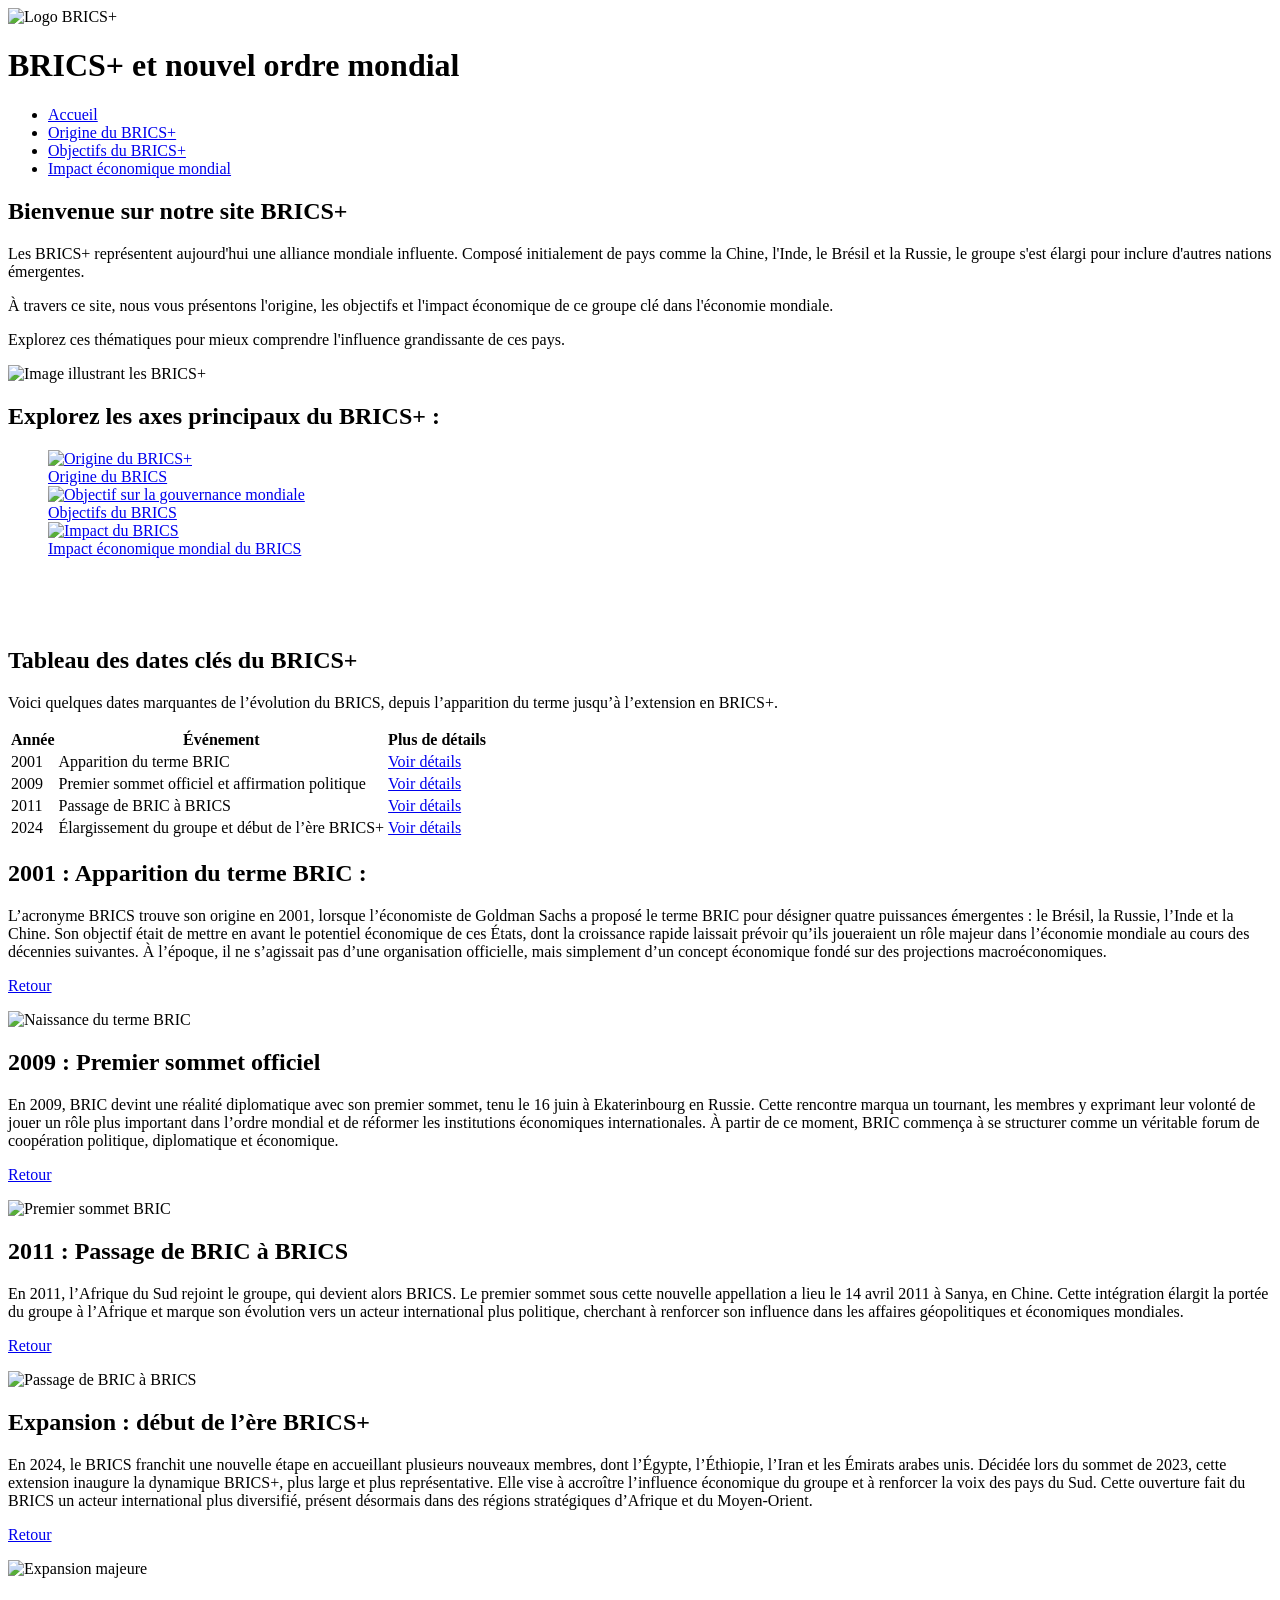
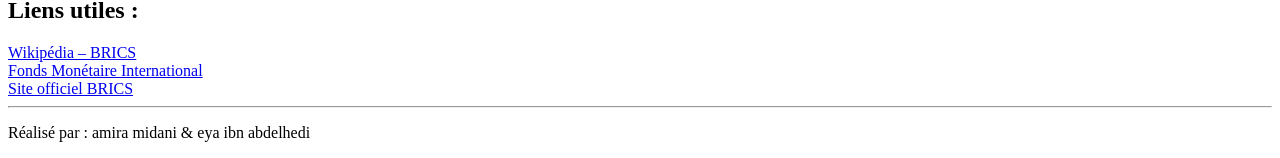
==== index.html @ a948c626 "Ajout du site BRICS+" ====
<!DOCTYPE html>
<html lang="fr">
<head>
    <meta charset="UTF-8">
    <meta name="viewport" content="width=device-width, initial-scale=1.0">
    <title>BRICS+ et Nouvel Ordre Mondial</title>
    <link rel="stylesheet" href="css/main.css"> 
</head>
<body>
    <header>
        <div class="header-content">
            <div class="logo">
                <img src="images/logo.png" alt="Logo BRICS+">
            </div>
            <h1>BRICS+ et nouvel ordre mondial</h1>
        </div>
    </header>
    <div class="conteneur">
        <nav>
            <ul>
                <li><a href="index.html" class="active">Accueil</a></li>
                <li><a href="origine.html">Origine du BRICS+</a></li>
                <li><a href="objectif.html">Objectifs du BRICS+</a></li>
                <li><a href="impact.html">Impact économique mondial</a></li>
            </ul>
        </nav>
        <section class="bienvenu">
            <div class="bienvenutxt">
                <h1>Bienvenue sur notre site BRICS+</h1>
                <p>
                    Les BRICS+ représentent aujourd'hui une alliance mondiale influente.
                    Composé initialement de pays comme la Chine, l'Inde, le Brésil et la Russie, 
                    le groupe s'est élargi pour inclure d'autres nations émergentes.
                </p>
                <p>
                    À travers ce site, nous vous présentons l'origine, les objectifs et 
                    l'impact économique de ce groupe clé dans l'économie mondiale.
                </p>
                <p>
                    Explorez ces thématiques pour mieux comprendre l'influence grandissante de ces pays.
                </p>
            </div>
            <div class="bienvenuimg">
                <img src="images/bienvenu.jpg" alt="Image illustrant les BRICS+">
            </div>
        </section>
     <nav>
      <h2>Explorez les axes principaux du BRICS+ :</h2>
      <ul>
        <div class="axes">
          <a href="origine.html">
            <img src="images/origine.jpg" alt="Origine du BRICS+" />
            <div class="image-title">Origine du BRICS</div>
          </a>
          <a href="objectif.html">
            <img src="images/objectif.jpg" alt="Objectif sur la gouvernance mondiale" />
            <div class="image-title">Objectifs du BRICS</div>
          </a>
          <a href="impact.html">
            <img src="images/impact.jpg" alt="Impact du BRICS" />
            <div class="image-title">Impact économique mondial du BRICS</div>
          </a>
        </div>
      </ul>
    </nav>
    <br><br><br>

<section class="timeline">
    <h2>Tableau des dates clés du BRICS+</h2>

    <p class="timeline-intro">
        Voici quelques dates marquantes de l’évolution du BRICS, 
        depuis l’apparition du terme jusqu’à l’extension en BRICS+.
    </p>

    <table id="Tableau">
        <thead>
            <tr>
                <th>Année</th>
                <th>Événement</th>
                <th>Plus de détails</th>
            </tr>
        </thead>
        <tbody>
            <tr>
                <td class="year-cell">2001</td>
                <td>Apparition du terme BRIC</td>
                <td><a class="plus" href="#periode-2001">Voir détails</a></td>
            </tr>
            <tr>
                <td class="year-cell">2009</td>
                <td>Premier sommet officiel et affirmation politique</td>
                <td><a class="plus" href="#periode-2009">Voir détails</a></td>
            </tr>
            <tr>
                <td class="year-cell">2011</td>
                <td>Passage de BRIC à BRICS</td>
                <td><a class="plus" href="#periode-2011">Voir détails</a></td>
            </tr>
            <tr>
                <td class="year-cell">2024</td>
                <td>Élargissement du groupe et début de l’ère BRICS+</td>
                <td><a class="plus" href="#periode-2024">Voir détails</a></td>
            </tr>
        </tbody>
    </table>
</section>

             <section>
                <article id="periode-2001" class="un">
                    <div class="untxt">
                        <h2>2001 : Apparition du terme BRIC :</h2>
                        <p>
                            L’acronyme BRICS trouve son origine en 2001, lorsque l’économiste de Goldman Sachs a proposé le terme BRIC pour désigner quatre puissances émergentes : le Brésil, la Russie, l’Inde et la Chine. Son objectif était de mettre en avant le potentiel économique de ces États, dont la croissance rapide laissait prévoir qu’ils joueraient un rôle majeur dans l’économie mondiale au cours des décennies suivantes. À l’époque, il ne s’agissait pas d’une organisation officielle, mais simplement d’un concept économique fondé sur des projections macroéconomiques.
                       </p>
                       <p><a href="#Tableau">Retour</a></p>
                    </div>
                    <div class="unimg">
                    <img src="images/2001.jpg" alt="Naissance du terme BRIC" />
                    </div>
               </article>


            <article id="periode-2009" class="deux">
                <div class="deuxtxt">
                    <h2>2009 : Premier sommet officiel</h2>
                    <p>
                       En 2009, BRIC devint une réalité diplomatique avec son premier sommet, tenu le 16 juin à Ekaterinbourg en Russie. Cette rencontre marqua un tournant, les membres y exprimant leur volonté de jouer un rôle plus important dans l’ordre mondial et de réformer les institutions économiques internationales. À partir de ce moment, BRIC commença à se structurer comme un véritable forum de coopération politique, diplomatique et économique.                    
                    </p>
                    <p><a href="#Tableau">Retour</a></p>
                </div>
                <div class="deuximg">
                    <img src="images/2009.png" alt="Premier sommet BRIC">
                </div>
            </article>

            <article id="periode-2011" class="un">
                <div class="untxt">
                    <h2>2011 : Passage de BRIC à BRICS</h2>
                    <p>
                      En 2011, l’Afrique du Sud rejoint le groupe, qui devient alors BRICS. Le premier sommet sous cette nouvelle appellation a lieu le 14 avril 2011 à Sanya, en Chine. Cette intégration élargit la portée du groupe à l’Afrique et marque son évolution vers un acteur international plus politique, cherchant à renforcer son influence dans les affaires géopolitiques et économiques mondiales.                    </p>
                    <p><a href="#Tableau">Retour</a></p>
                </div>
                <div class="unimg">
                    <img src="images/2011.jpg" alt="Passage de BRIC à BRICS">
                </div>
            </article>

            <article id="periode-2024" class="deux">
                <div class="deuxtxt">
                    <h2>Expansion : début de l’ère BRICS+</h2>
                    <p>
                      En 2024, le BRICS franchit une nouvelle étape en accueillant plusieurs nouveaux membres, dont l’Égypte, l’Éthiopie, l’Iran et les Émirats arabes unis. Décidée lors du sommet de 2023, cette extension inaugure la dynamique BRICS+, plus large et plus représentative. Elle vise à accroître l’influence économique du groupe et à renforcer la voix des pays du Sud. Cette ouverture fait du BRICS un acteur international plus diversifié, présent désormais dans des régions stratégiques d’Afrique et du Moyen-Orient.                    
                    </p>
                    <p><a href="#Tableau">Retour</a></p>
                </div>
                <div class="deuximg">
                    <img src="images/2024.png" alt="Expansion majeure">
                </div>
            </article>
        </section>
        <footer>
            <h2>Liens utiles :</h2>
            <a href="https://fr.wikipedia.org/wiki/BRICS">Wikipédia – BRICS</a>
            <br>
            <a href="https://www.imf.org/">Fonds Monétaire International</a>
            <br>
            <a href="https://brics.br/en/about-the-brics?utm">Site officiel BRICS</a>
            <hr class="line">
            <p>Réalisé par : amira midani & eya ibn abdelhedi</p>
        </footer>

    </div> 

</body>
</html>
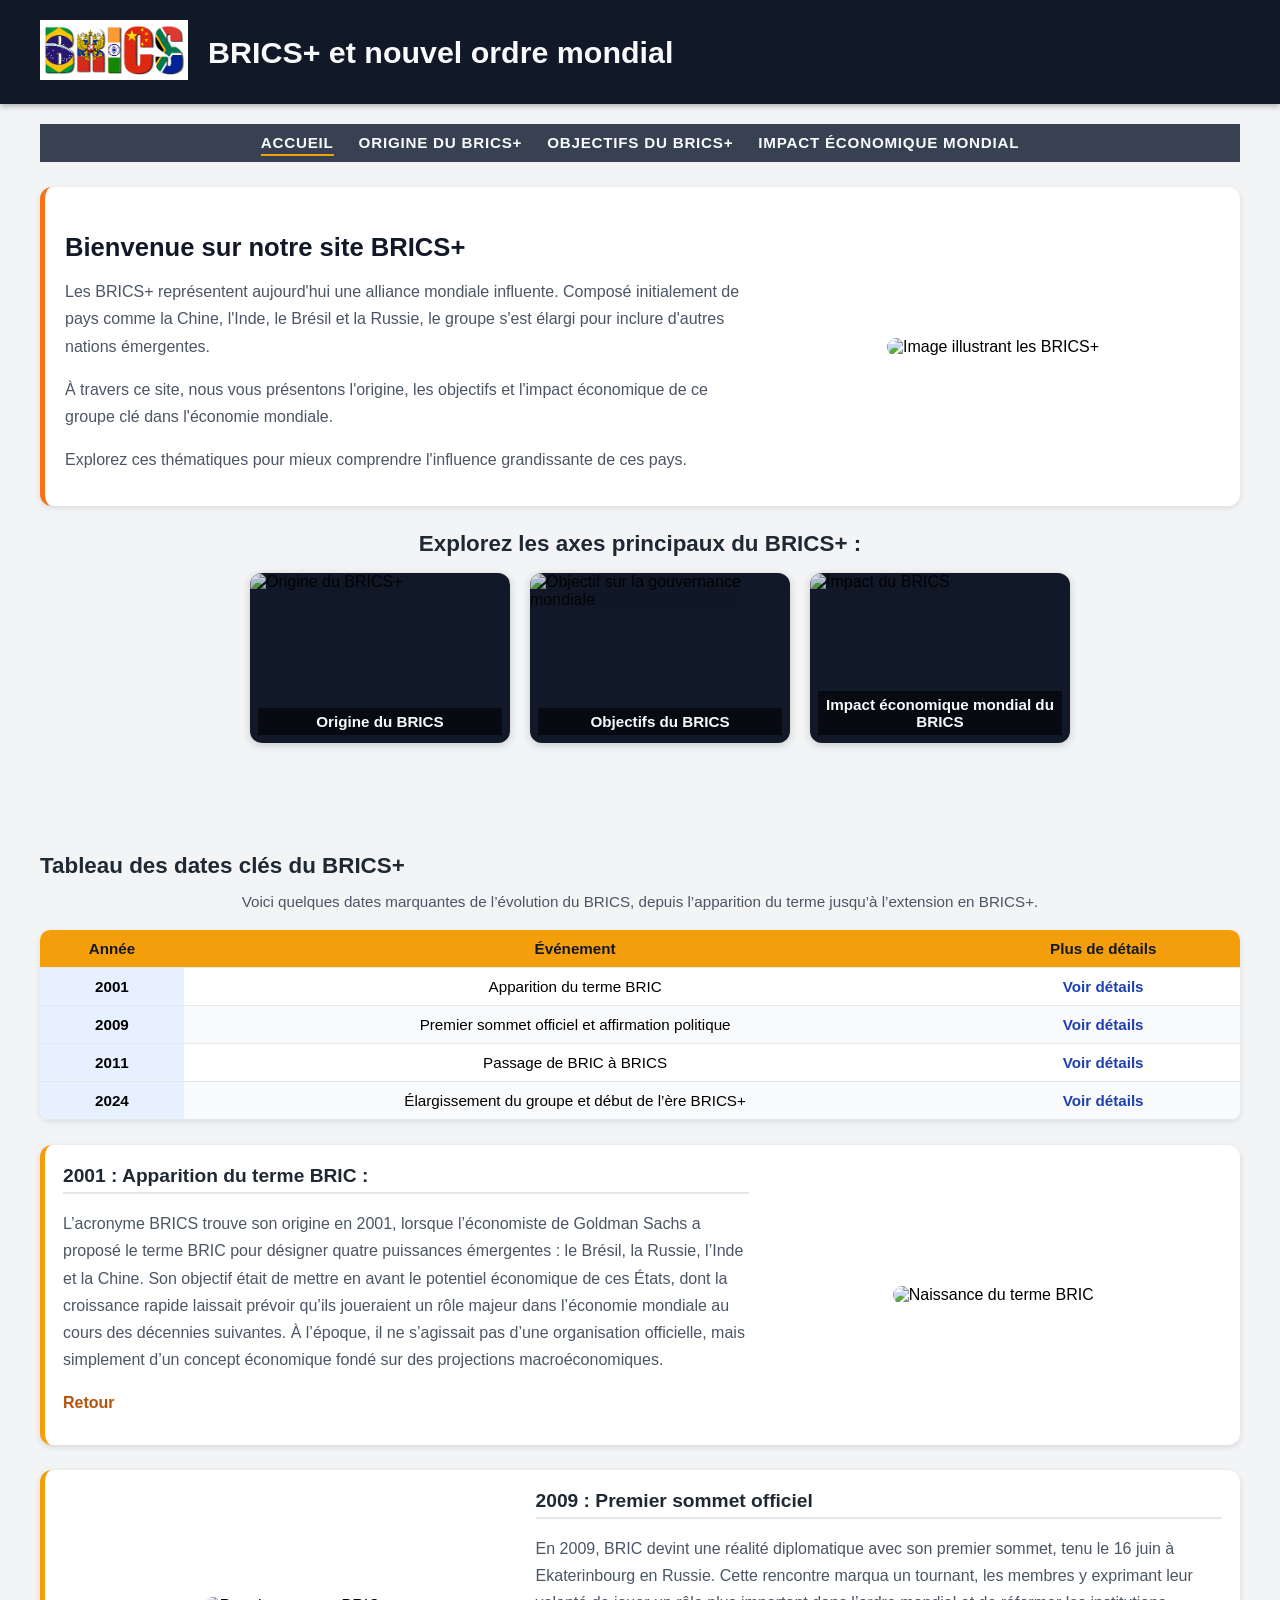
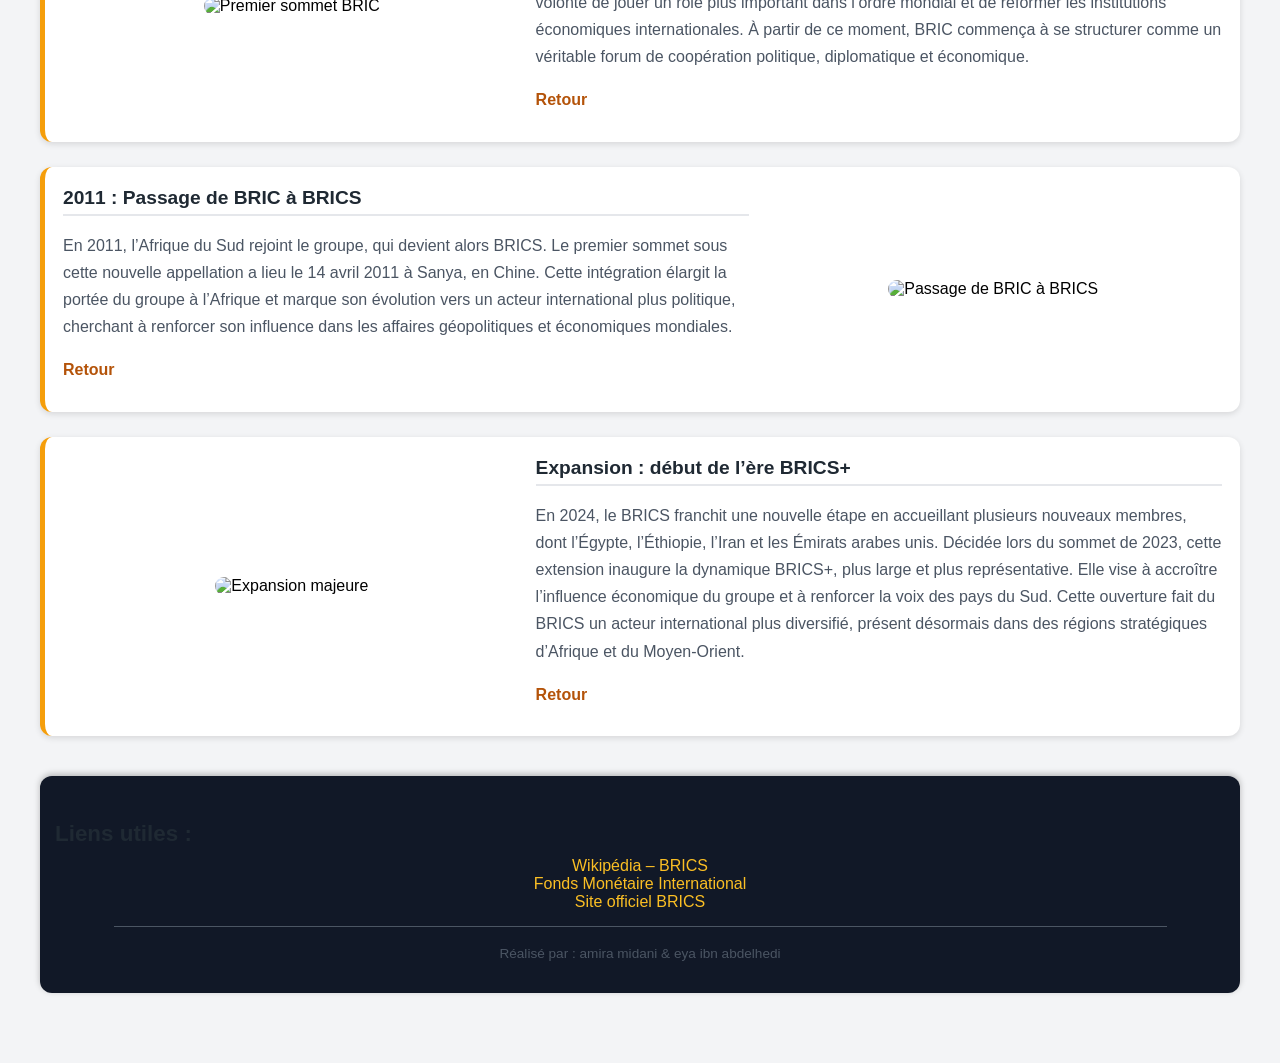
==== commit 4ab3aff5: "Fix HTML structure and update resource paths" ====
--- a/index.html
+++ b/index.html
@@ -4,13 +4,13 @@
     <meta charset="UTF-8">
     <meta name="viewport" content="width=device-width, initial-scale=1.0">
     <title>BRICS+ et Nouvel Ordre Mondial</title>
-    <link rel="stylesheet" href="css/main.css"> 
+    <link rel="stylesheet" href="main.css"> 
 </head>
 <body>
     <header>
         <div class="header-content">
             <div class="logo">
-                <img src="images/logo.png" alt="Logo BRICS+">
+                <img src="logo.png" alt="Logo BRICS+">
             </div>
             <h1>BRICS+ et nouvel ordre mondial</h1>
         </div>
--- a/main.css
+++ b/main.css
@@ -0,0 +1,369 @@
+body {
+    margin: 0;
+    padding: 0;
+    background-color: #f3f4f6;
+    font-family: 'Poppins', sans-serif;
+}
+
+.conteneur {
+    max-width: 1200px;
+    margin: 20px auto 40px auto;
+    padding: 0 15px 30px 15px;
+}
+
+header {
+    background-color: #111827;
+    color: #f9fafb;
+    box-shadow: 0 2px 6px rgba(0,0,0,0.3);
+    padding: 20px 0;
+}
+
+.header-content {
+    max-width: 1200px;
+    margin: 0 auto;
+    display: flex;
+    align-items: center;
+    gap: 20px;
+}
+
+.logo img {
+    height: 60px;
+    width: auto;
+}
+
+header h1 {
+    font-size: 1.9em;
+    font-weight: 700;
+    margin: 0;
+    text-align: left;
+}
+
+nav {
+    margin-top: 20px;
+}
+
+nav:first-of-type ul {
+    list-style-type: none;
+    padding: 0;
+    margin: 0;
+    background-color: #374151;
+    display: flex;
+    justify-content: center;
+    gap: 25px;
+}
+
+nav:first-of-type ul li {
+    display: inline-block;
+    padding: 10px 0;
+}
+
+nav:first-of-type ul li a {
+    text-decoration: none;
+    color: #f9fafb;
+    font-weight: 600;
+    font-size: 0.95em;
+    text-transform: uppercase;
+    letter-spacing: 0.05em;
+    padding-bottom: 3px;
+    border-bottom: 2px solid transparent;
+}
+
+nav:first-of-type ul li a.active {
+    border-bottom-color: #f59e0b;
+}
+
+nav:first-of-type ul li a:hover {
+    border-bottom-color: #f97316;
+}
+
+.bienvenu {
+    margin-top: 25px;
+    padding: 25px 20px;
+    background-color: #ffffff;
+    border-radius: 12px;
+    border-left: 5px solid #f97316;
+    box-shadow: 0 2px 6px rgba(0,0,0,0.1);
+    display: flex;
+    flex-direction: column;
+    gap: 20px;
+}
+
+.bienvenutxt {
+    order: 2;
+}
+
+.bienvenutxt h1 {
+    color: #111827;
+    font-size: 1.6em;
+    margin-bottom: 10px;
+}
+
+.bienvenuimg {
+    order: 1;
+    display: flex;
+    justify-content: center;
+}
+
+.bienvenuimg img {
+    max-width: 80%;
+    height: auto;
+    border-radius: 10px;
+}
+
+@media (min-width: 900px) {
+    .bienvenu {
+        flex-direction: row;
+        align-items: center;
+    }
+    .bienvenutxt {
+        flex: 3;
+        order: 1;
+    }
+    .bienvenuimg {
+        flex: 2;
+        order: 2;
+    }
+}
+
+h2 {
+    color: #1f2933;
+    font-size: 1.4em;
+    margin: 25px 0 10px 0;
+    text-align: left;
+}
+
+p {
+    color: #4b5563;
+    line-height: 1.7;
+    margin-bottom: 8px;
+}
+
+nav:nth-of-type(2) h2 {
+    text-align: center;
+}
+
+.axes {
+    display: flex;
+    justify-content: center;
+    gap: 20px;
+    margin: 15px auto 0 auto;
+    flex-wrap: wrap;
+    padding: 0;
+}
+
+.axes a {
+    position: relative;
+    display: block;
+    width: 260px;
+    height: 170px;
+    border-radius: 12px;
+    overflow: hidden;
+    text-decoration: none;
+    box-shadow: 0 2px 8px rgba(0,0,0,0.18);
+    background-color: #111827;
+}
+
+.axes img {
+    width: 100%;
+    height: 100%;
+    object-fit: cover;
+    opacity: 0.85;
+    transition: transform 0.3s ease, opacity 0.3s ease;
+}
+
+.image-title {
+    position: absolute;
+    bottom: 8px;
+    left: 8px;
+    right: 8px;
+    padding: 5px;
+    font-size: 0.95em;
+    font-weight: 600;
+    color: #f9fafb;
+    background-color: rgba(0,0,0,0.6);
+    text-align: center;
+}
+
+.axes a:hover img {
+    transform: scale(1.08);
+    opacity: 1;
+}
+
+.timeline {
+    margin-top: 40px;
+}
+
+.timeline-intro {
+    max-width: 800px;
+    margin: 0 auto 15px auto;
+    text-align: center;
+    color: #4b5563;
+    font-size: 0.95em;
+}
+
+#Tableau {
+    width: 100%;
+    border-collapse: collapse;
+    margin: 0 auto;
+    background-color: #ffffff;
+    border-radius: 10px;
+    overflow: hidden;
+    box-shadow: 0 2px 6px rgba(0,0,0,0.1);
+}
+
+#Tableau thead {
+    background-color: #f59e0b;
+    color: #111827;
+}
+
+#Tableau th,
+#Tableau td {
+    padding: 10px;
+    border-bottom: 1px solid #e5e7eb;
+    text-align: center;
+    font-size: 0.95em;
+}
+
+.year-cell {
+    font-weight: bold;
+    background-color: #e6f0ff;
+}
+
+#Tableau tbody tr:nth-child(even) {
+    background-color: #f9fafb;
+}
+
+#Tableau tbody tr:hover {
+    background-color: #e0f2fe;
+}
+
+.plus {
+    color: #1e40af;
+    font-weight: bold;
+    text-decoration: none;
+}
+
+.plus:hover {
+    color: #0b63ce;
+    text-decoration: underline;
+}
+
+.un,
+.deux {
+    margin-top: 25px;
+    padding: 20px 18px;
+    background-color: #ffffff;
+    border-radius: 12px;
+    box-shadow: 0 2px 6px rgba(0,0,0,0.12);
+    display: flex;
+    flex-direction: column;
+    gap: 15px;
+    border-left: 5px solid #f59e0b;
+    transition: transform 0.2s ease, box-shadow 0.2s ease;
+}
+
+.un:hover,
+.deux:hover {
+    transform: translateY(-3px);
+    box-shadow: 0 4px 10px rgba(0,0,0,0.18);
+}
+
+.untxt,
+.deuxtxt {
+    order: 2;
+}
+
+.untxt h2,
+.deuxtxt h2 {
+    margin-top: 0;
+    font-size: 1.2em;
+    border-bottom: 2px solid #e5e7eb;
+    padding-bottom: 5px;
+}
+
+.unimg,
+.deuximg {
+    order: 1;
+    display: flex;
+    justify-content: center;
+}
+
+.unimg img,
+.deuximg img {
+    max-width: 85%;
+    border-radius: 10px;
+    height: auto;
+}
+
+.untxt a,
+.deuxtxt a {
+    color: #b45309;
+    text-decoration: none;
+    font-weight: 600;
+}
+
+.untxt a:hover,
+.deuxtxt a:hover {
+    text-decoration: underline;
+    color: #7c2d12;
+}
+
+@media (min-width: 900px) {
+    .un,
+    .deux {
+        flex-direction: row;
+        align-items: center;
+    }
+
+    .un .untxt,
+    .deux .deuxtxt {
+        flex: 3;
+        order: 1;
+    }
+
+    .un .unimg,
+    .deux .deuximg {
+        flex: 2;
+        order: 2;
+    }
+
+    .deux {
+        flex-direction: row-reverse;
+    }
+}
+
+footer {
+    margin-top: 40px;
+    padding: 20px 15px;
+    background-color: #111827;
+    color: #e5e7eb;
+    text-align: center;
+    border-radius: 12px;
+    box-shadow: 0 -2px 6px rgba(0,0,0,0.25);
+}
+
+footer a {
+    color: #fbbf24;
+    text-decoration: none;
+    font-weight: 500;
+}
+
+footer a:hover {
+    text-decoration: underline;
+}
+
+.line {
+    width: 90%;
+    margin: 15px auto;
+    border: none;
+    border-top: 1px solid #4b5563;
+}
+
+footer p {
+    font-size: 0.85em;
+    margin-top: 8px;
+}
+
+a {
+    color: inherit;
+}
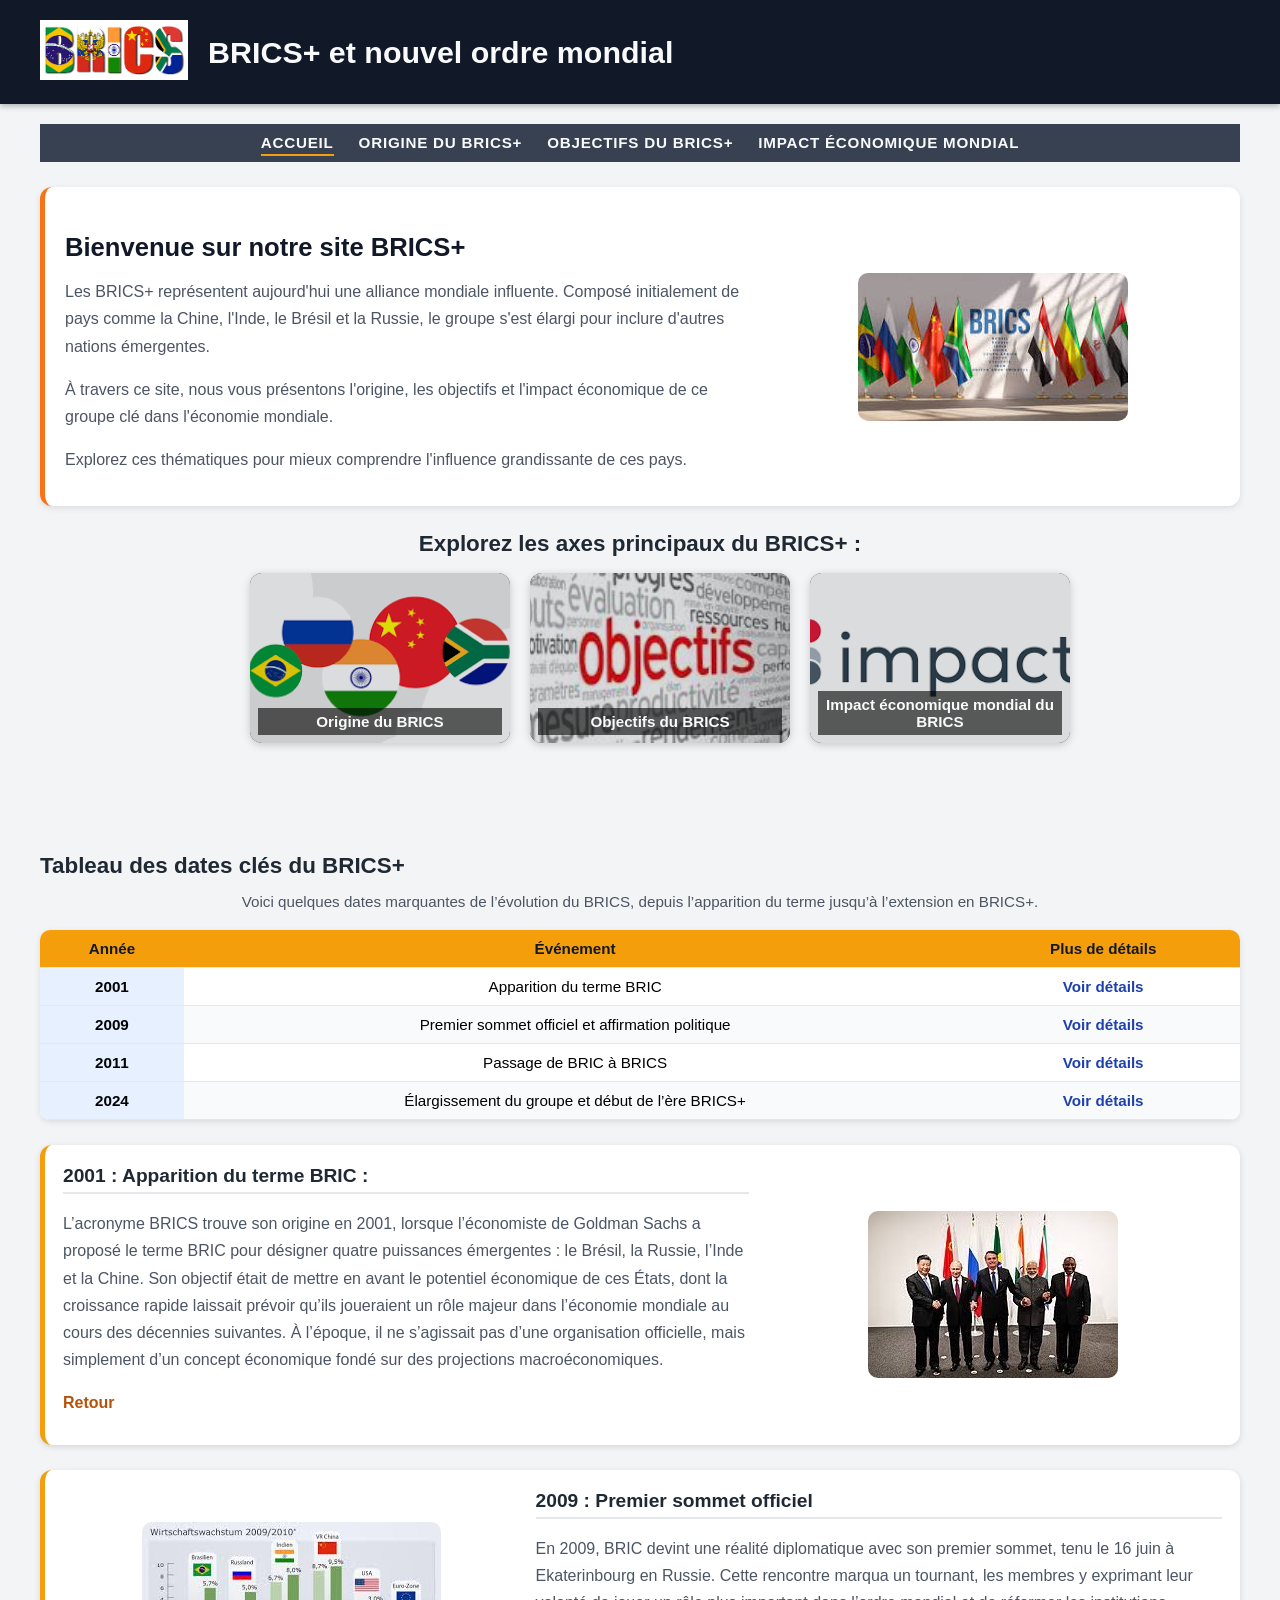
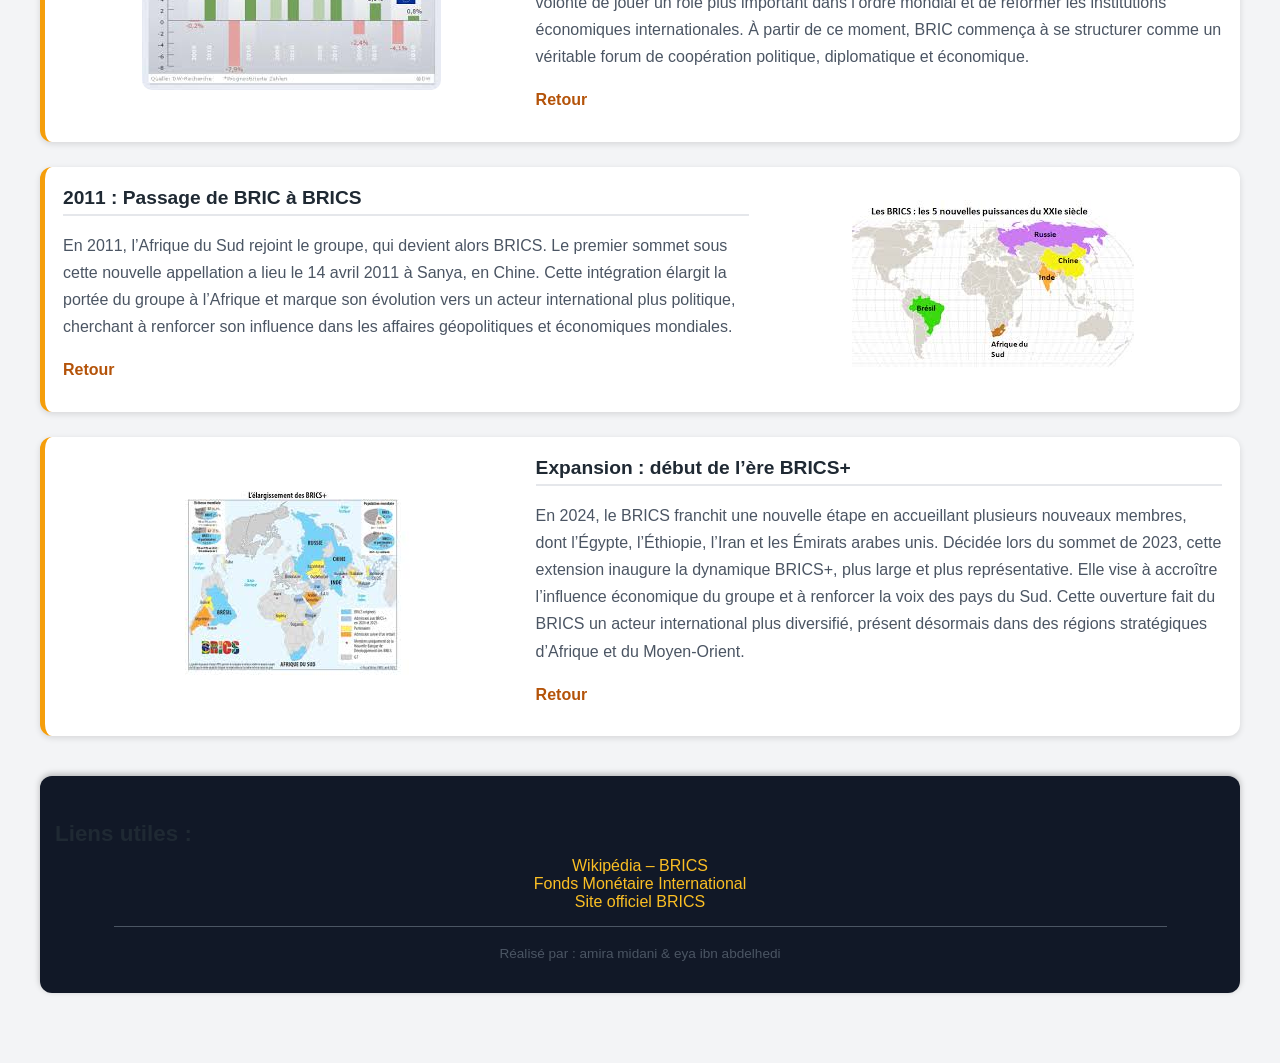
==== commit a5b5011e: "Fix HTML encoding issues in index.html" ====
--- a/index.html
+++ b/index.html
@@ -41,7 +41,7 @@
                 </p>
             </div>
             <div class="bienvenuimg">
-                <img src="images/bienvenu.jpg" alt="Image illustrant les BRICS+">
+                <img src="bienvenu.jpg" alt="Image illustrant les BRICS+">
             </div>
         </section>
      <nav>
@@ -49,15 +49,15 @@
       <ul>
         <div class="axes">
           <a href="origine.html">
-            <img src="images/origine.jpg" alt="Origine du BRICS+" />
+            <img src="origine.jpg" alt="Origine du BRICS+" />
             <div class="image-title">Origine du BRICS</div>
           </a>
           <a href="objectif.html">
-            <img src="images/objectif.jpg" alt="Objectif sur la gouvernance mondiale" />
+            <img src="objectif.jpg" alt="Objectif sur la gouvernance mondiale" />
             <div class="image-title">Objectifs du BRICS</div>
           </a>
           <a href="impact.html">
-            <img src="images/impact.jpg" alt="Impact du BRICS" />
+            <img src="impact.jpg" alt="Impact du BRICS" />
             <div class="image-title">Impact économique mondial du BRICS</div>
           </a>
         </div>
@@ -116,7 +116,7 @@
                        <p><a href="#Tableau">Retour</a></p>
                     </div>
                     <div class="unimg">
-                    <img src="images/2001.jpg" alt="Naissance du terme BRIC" />
+                    <img src="2001.jpg" alt="Naissance du terme BRIC" />
                     </div>
                </article>
 
@@ -130,7 +130,7 @@
                     <p><a href="#Tableau">Retour</a></p>
                 </div>
                 <div class="deuximg">
-                    <img src="images/2009.png" alt="Premier sommet BRIC">
+                    <img src="2009.png" alt="Premier sommet BRIC">
                 </div>
             </article>
 
@@ -142,7 +142,7 @@
                     <p><a href="#Tableau">Retour</a></p>
                 </div>
                 <div class="unimg">
-                    <img src="images/2011.jpg" alt="Passage de BRIC à BRICS">
+                    <img src="2011.jpg" alt="Passage de BRIC à BRICS">
                 </div>
             </article>
 
@@ -155,7 +155,7 @@
                     <p><a href="#Tableau">Retour</a></p>
                 </div>
                 <div class="deuximg">
-                    <img src="images/2024.png" alt="Expansion majeure">
+                    <img src="2024.png" alt="Expansion majeure">
                 </div>
             </article>
         </section>
